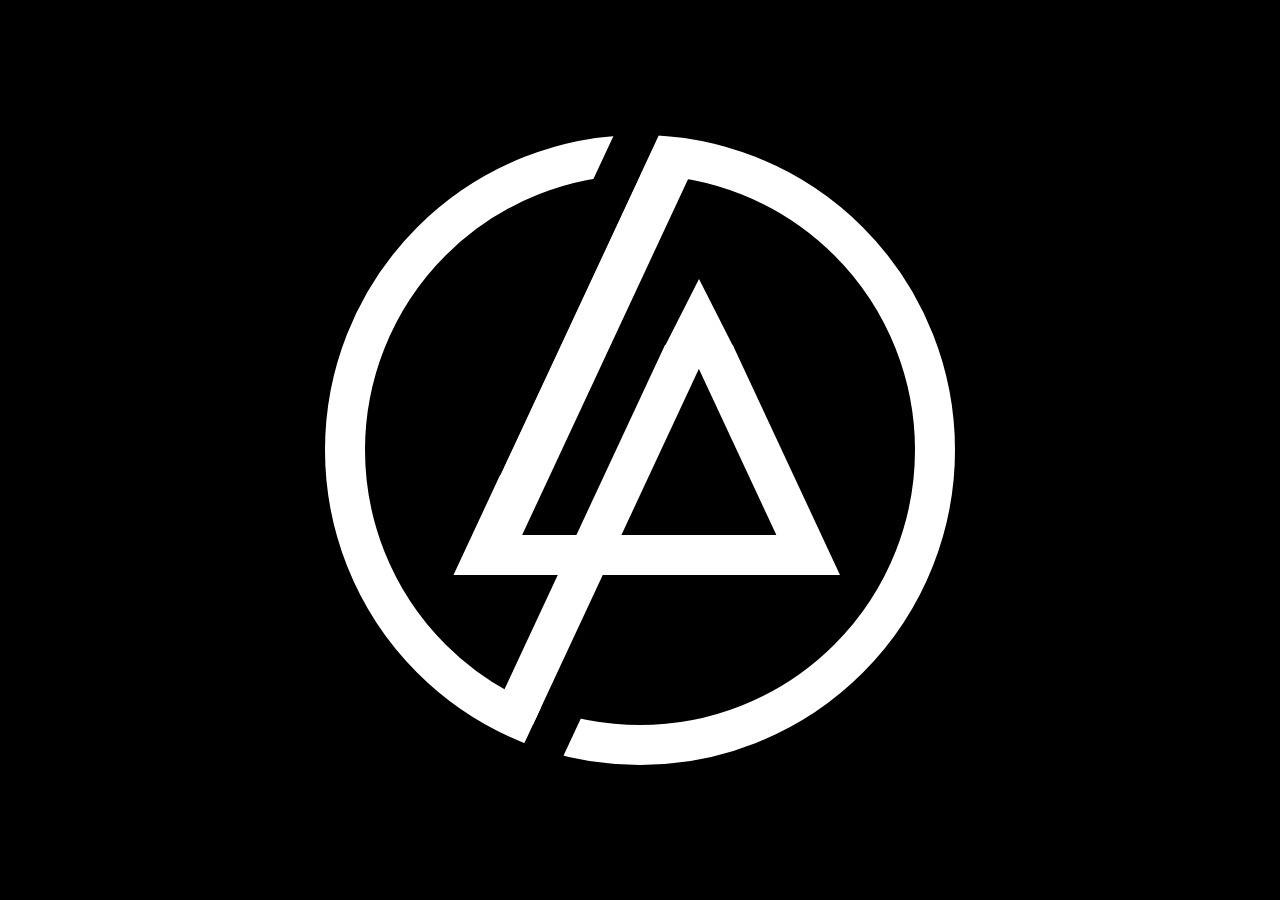
==== index.html @ e07fd2ea "feat: 使用 HTML 和 CSS 实现 Linkin Park Logo 效果" ====
<!doctype html>
<html lang="zh-CN">
  <head>
    <meta charset="UTF-8" />
    <meta name="viewport" content="width=device-width, initial-scale=1.0" />
    <title>LP</title>
    <link rel="stylesheet" href="style.css" />
  </head>
  <body>
    <div class="linkin-park">
      <div class="bottom"></div>
      <div class="right"></div>
      <div class="touch-line"></div>
      <div class="triangle"></div>
    </div>
  </body>
</html>
---- style.css ----
body {
  margin: 0;
  overflow: hidden;
  position: relative;
  width: 100vw;
  height: 100vh;
  display: flex;
  justify-content: center;
  align-items: center;
  background-color: #000000;
}
.linkin-park {
  position: relative;
  width: 550px;
  height: 550px;
  background-color: #000000;
  border-radius: 50%;
  border: 40px solid #ffffff;
}
.linkin-park::before {
  content: "";
  position: absolute;
  background-color: #ffffff;
  width: 50px;
  height: 400px;
  left: 50%;
  transform: skew(-25deg);
  transform-origin: top;
}
.bottom {
  position: relative;
  background-color: #ffffff;
  width: 40px;
  height: 330px;
  left: 18%;
  transform: rotate(90deg);
  transform-origin: bottom;
  top: 50px;
}
.right {
  position: absolute;
  background-color: #ffffff;
  width: 45px;
  height: 230px;
  left: 430px;
  transform: skew(25deg);
  transform-origin: bottom;
  top: 170px;
}
.touch-line {
  position: absolute;
  background-color: #ffffff;
  width: 45px;
  height: 380px;
  left: 300px;
  transform: skew(-25deg);
  transform-origin: top;
  top: 170px;
  box-shadow:
    45px 250px 0 0 #000000,
    -149px -250px 0 0 #000000;
}
.triangle {
  position: relative;
  width: 0;
  height: 0;
  border-width: 0 35px 69px 35px;
  border-color: transparent transparent #ffffff transparent;
  border-style: solid;
  left: 298.5px;
  bottom: 226px;
}
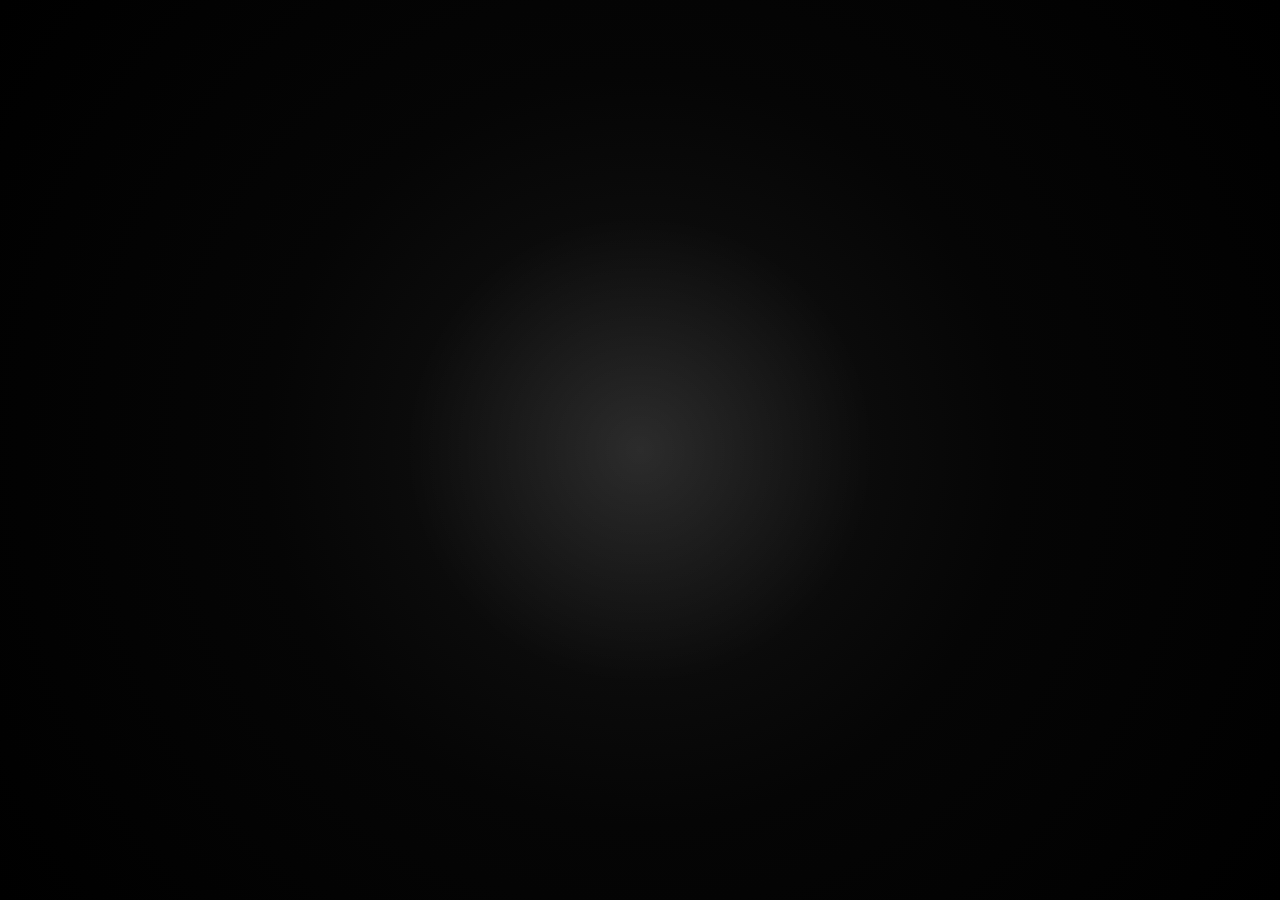
==== commit f2e6a165: "video" ====
--- a/index.html
+++ b/index.html
@@ -5,13 +5,21 @@
     <meta name="viewport" content="width=device-width, initial-scale=1.0" />
     <title>LP</title>
     <link rel="stylesheet" href="style.css" />
+    <meta http-equiv="refresh" content="2;url=full_background_video/index.html" />
   </head>
   <body>
-    <div class="linkin-park">
-      <div class="bottom"></div>
-      <div class="right"></div>
-      <div class="touch-line"></div>
-      <div class="triangle"></div>
+    <div class="logo-stage">
+      <div class="linkin-park" aria-hidden="true">
+        <div class="logo-ring logo-piece"></div>
+        <div class="center-line logo-piece"></div>
+        <div class="bottom logo-piece"></div>
+        <div class="right logo-piece"></div>
+        <div class="touch-line logo-piece"></div>
+        <div class="triangle logo-piece"></div>
+      </div>
     </div>
+    <script>
+      
+    </script>
   </body>
 </html>
--- a/style.css
+++ b/style.css
@@ -1,72 +1,250 @@
+:root {
+  --logo-size: 550px;
+  --scale: 1;
+  --logo-color: #ffffff;
+  --dissolve-delay: 0.22s;
+  --dissolve-duration: 1.35s;
+}
+
+@media (max-width: 600px) {
+  :root {
+    --logo-size: 150px;
+    --scale: calc(150 / 550);
+  }
+}
+
 body {
   margin: 0;
   overflow: hidden;
   position: relative;
   width: 100vw;
-  height: 100vh;
-  display: flex;
-  justify-content: center;
-  align-items: center;
-  background-color: #000000;
-}
+  min-height: 100dvh;
+  display: grid;
+  place-items: center;
+  background:
+    radial-gradient(circle at center, rgba(255, 255, 255, 0.1), transparent 30%),
+    radial-gradient(circle at center, #141414 0%, #050505 48%, #000000 100%);
+}
+
+.logo-stage {
+  position: fixed;
+  inset: 0;
+  width: 100vw;
+  height: 100dvh;
+  isolation: isolate;
+}
+
+.logo-stage::after {
+  content: "";
+  position: absolute;
+  inset: 50% auto auto 50%;
+  width: calc(var(--logo-size) * 0.9);
+  height: calc(var(--logo-size) * 0.9);
+  border-radius: 50%;
+  background: radial-gradient(circle, rgba(255, 255, 255, 0.2), transparent 68%);
+  transform: translate(-50%, -50%);
+  filter: blur(38px);
+  opacity: 0.45;
+  animation: haze-fade var(--dissolve-duration) ease-out var(--dissolve-delay) forwards;
+}
+
 .linkin-park {
-  position: relative;
+  position: absolute;
+  top: 50%;
+  left: 50%;
   width: 550px;
   height: 550px;
-  background-color: #000000;
+  transform: translate(-50%, -50%) scale(var(--scale));
+  transform-origin: center;
+  flex-shrink: 0;
+  animation: logo-glow var(--dissolve-duration) ease-out var(--dissolve-delay) forwards;
+}
+
+.logo-piece {
+  position: absolute;
+  background-color: var(--logo-color);
+  backface-visibility: hidden;
+  transform: var(--base-transform, none);
+  transform-origin: var(--origin, center);
+  animation-duration: var(--dissolve-duration);
+  animation-delay: var(--piece-delay, var(--dissolve-delay));
+  animation-fill-mode: forwards;
+  animation-timing-function: cubic-bezier(0.22, 0.72, 0.18, 1);
+  will-change: transform, opacity, filter;
+}
+
+.logo-ring {
+  top: 0;
+  left: 0;
+  width: 550px;
+  height: 550px;
   border-radius: 50%;
-  border: 40px solid #ffffff;
-}
-.linkin-park::before {
-  content: "";
-  position: absolute;
-  background-color: #ffffff;
+  border: 40px solid var(--logo-color);
+  background: transparent;
+  --piece-delay: calc(var(--dissolve-delay) + 0.04s);
+  animation-name: smoky-dissolve;
+}
+
+.center-line {
   width: 50px;
-  height: 400px;
+  height: 392px;
   left: 50%;
-  transform: skew(-25deg);
-  transform-origin: top;
-}
+  top: 8px;
+  --base-transform: skew(-25deg);
+  --origin: top;
+  --piece-delay: calc(var(--dissolve-delay) + 0.12s);
+  animation-name: smoky-dissolve;
+}
+
 .bottom {
-  position: relative;
-  background-color: #ffffff;
   width: 40px;
   height: 330px;
   left: 18%;
-  transform: rotate(90deg);
-  transform-origin: bottom;
   top: 50px;
-}
+  --base-transform: rotate(90deg);
+  --origin: bottom;
+  --piece-delay: calc(var(--dissolve-delay) + 0.08s);
+  animation-name: smoky-dissolve-mirror;
+}
+
 .right {
-  position: absolute;
-  background-color: #ffffff;
   width: 45px;
   height: 230px;
   left: 430px;
-  transform: skew(25deg);
-  transform-origin: bottom;
   top: 170px;
-}
+  --base-transform: skew(25deg);
+  --origin: bottom;
+  --piece-delay: calc(var(--dissolve-delay) + 0.16s);
+  animation-name: smoky-dissolve;
+}
+
 .touch-line {
-  position: absolute;
-  background-color: #ffffff;
   width: 45px;
   height: 380px;
   left: 300px;
-  transform: skew(-25deg);
-  transform-origin: top;
   top: 170px;
+  --base-transform: skew(-25deg);
+  --origin: top;
+  --piece-delay: calc(var(--dissolve-delay) + 0.22s);
+  animation-name: smoky-dissolve-mirror;
   box-shadow:
     45px 250px 0 0 #000000,
-    -149px -250px 0 0 #000000;
-}
+    -146px -250px 0 0 #000000,
+    0 0 0 rgba(255, 255, 255, 0);
+}
+
 .triangle {
-  position: relative;
   width: 0;
   height: 0;
   border-width: 0 35px 69px 35px;
-  border-color: transparent transparent #ffffff transparent;
+  border-color: transparent transparent var(--logo-color) transparent;
   border-style: solid;
   left: 298.5px;
-  bottom: 226px;
-}
+  top: 104px;
+  background: transparent;
+  --piece-delay: calc(var(--dissolve-delay) + 0.28s);
+  animation-name: smoky-dissolve;
+}
+
+@keyframes logo-glow {
+  0%,
+  20% {
+    opacity: 1;
+    filter: drop-shadow(0 0 0 rgba(255, 255, 255, 0));
+  }
+
+  60% {
+    opacity: 1;
+    filter: drop-shadow(0 0 26px rgba(255, 255, 255, 0.28));
+  }
+
+  100% {
+    opacity: 0;
+    filter: blur(12px) drop-shadow(0 0 40px rgba(255, 255, 255, 0.24));
+  }
+}
+
+@keyframes smoky-dissolve {
+  0%,
+  18% {
+    opacity: 1;
+    transform: var(--base-transform, none);
+    filter: blur(0);
+  }
+
+  58% {
+    opacity: 1;
+    transform: var(--base-transform, none);
+    filter: blur(1px);
+  }
+
+  100% {
+    opacity: 0;
+    transform:
+      var(--base-transform, none)
+      translate3d(90px, -70px, 0)
+      rotate(-24deg)
+      skewX(46deg)
+      scale(1.16);
+    filter: blur(22px);
+  }
+}
+
+@keyframes smoky-dissolve-mirror {
+  0%,
+  18% {
+    opacity: 1;
+    transform: var(--base-transform, none);
+    filter: blur(0);
+  }
+
+  58% {
+    opacity: 1;
+    transform: var(--base-transform, none);
+    filter: blur(1px);
+  }
+
+  100% {
+    opacity: 0;
+    transform:
+      var(--base-transform, none)
+      translate3d(-84px, -64px, 0)
+      rotate(18deg)
+      skewX(-52deg)
+      scale(1.14);
+    filter: blur(20px);
+  }
+}
+
+@keyframes haze-fade {
+  0%,
+  25% {
+    opacity: 0.35;
+    transform: translate(-50%, -50%) scale(0.9);
+  }
+
+  60% {
+    opacity: 0.55;
+    transform: translate(-50%, -50%) scale(1);
+  }
+
+  100% {
+    opacity: 0;
+    transform: translate(-50%, -58%) scale(1.18);
+  }
+}
+
+@media (prefers-reduced-motion: reduce) {
+  .logo-stage::after,
+  .linkin-park,
+  .logo-piece {
+    animation: none;
+    filter: none;
+    opacity: 1;
+    transform: var(--base-transform, none);
+  }
+
+  .linkin-park {
+    transform: translate(-50%, -50%) scale(var(--scale));
+  }
+}
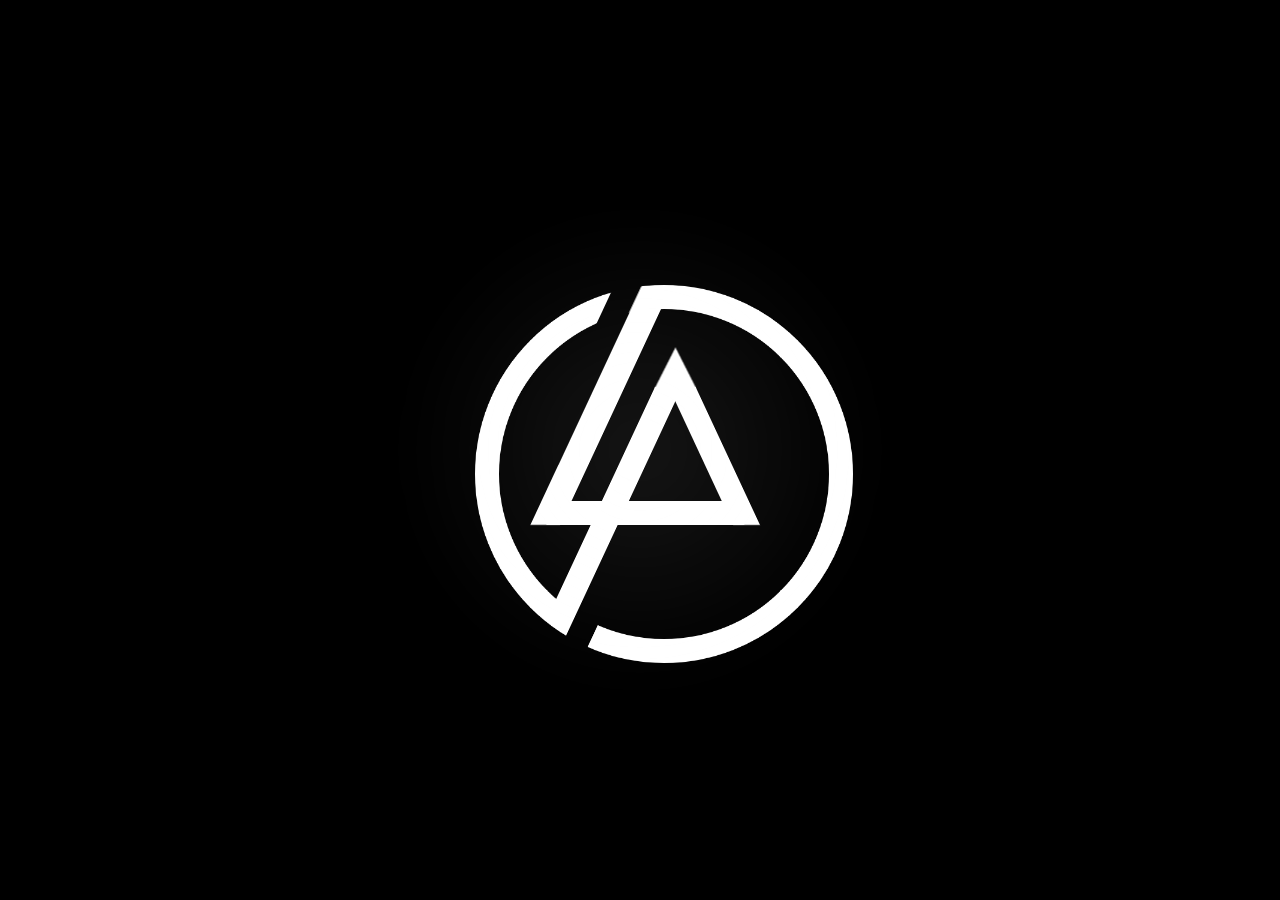
==== commit e2c52a2f: "取消跳转" ====
--- a/index.html
+++ b/index.html
@@ -5,9 +5,15 @@
     <meta name="viewport" content="width=device-width, initial-scale=1.0" />
     <title>LP</title>
     <link rel="stylesheet" href="style.css" />
-    <meta http-equiv="refresh" content="2;url=full_background_video/index.html" />
   </head>
   <body>
+    <div class="video-container">
+      <video autoplay muted loop playsinline id="bg-video">
+        <source src="https://media.w3.org/2010/05/sintel/trailer.mp4" type="video/mp4" />
+        您的浏览器不支持 HTML5 视频。
+      </video>
+    </div>
+
     <div class="logo-stage">
       <div class="linkin-park" aria-hidden="true">
         <div class="logo-ring logo-piece"></div>
@@ -18,8 +24,53 @@
         <div class="triangle logo-piece"></div>
       </div>
     </div>
+
+    <button id="music-btn" class="music-control-btn" type="button" aria-label="播放声音">
+      <svg viewBox="0 0 24 24" width="40" height="40" fill="currentColor" aria-hidden="true">
+        <path d="M12 3v10.55c-.59-.34-1.27-.55-2-.55-2.21 0-4 1.79-4 4s1.79 4 4 4 4-1.79 4-4V7h4V3h-6z" />
+      </svg>
+    </button>
+
     <script>
-      
+      const video = document.getElementById("bg-video");
+      const musicBtn = document.getElementById("music-btn");
+      let isReady = false;
+
+      const enterVideo = () => {
+        if (isReady) {
+          return;
+        }
+
+        isReady = true;
+        video.play().catch(() => {});
+        document.body.classList.add("is-video-ready");
+      };
+
+      video.addEventListener("canplay", enterVideo, { once: true });
+
+      if (video.readyState >= HTMLMediaElement.HAVE_FUTURE_DATA) {
+        enterVideo();
+      }
+
+      document.addEventListener(
+        "touchstart",
+        () => {
+          if (video.paused) {
+            video.play().catch(() => {});
+          }
+        },
+        { once: true },
+      );
+
+      musicBtn.addEventListener("click", () => {
+        video.muted = false;
+        video.play().catch(() => {});
+        musicBtn.classList.add("fade-out");
+
+        setTimeout(() => {
+          musicBtn.remove();
+        }, 1200);
+      });
     </script>
   </body>
 </html>
--- a/style.css
+++ b/style.css
@@ -2,8 +2,16 @@
   --logo-size: 550px;
   --scale: 1;
   --logo-color: #ffffff;
-  --dissolve-delay: 0.22s;
-  --dissolve-duration: 1.35s;
+  --dissolve-delay: 0.36s;
+  --dissolve-duration: 1.12s;
+  --button-delay: calc(var(--dissolve-delay) + 0.42s);
+}
+
+@media (min-width: 601px) {
+  :root {
+    /* 桌面端比例：假设你希望在桌面端也小一点 */
+    --scale: 0.6; 
+  }
 }
 
 @media (max-width: 600px) {
@@ -26,12 +34,41 @@
     radial-gradient(circle at center, #141414 0%, #050505 48%, #000000 100%);
 }
 
+.video-container {
+  position: fixed;
+  inset: 0;
+  width: 100vw;
+  height: 100dvh;
+  z-index: 0;
+  overflow: hidden;
+  background-color: #000000;
+}
+
+#bg-video {
+  display: block;
+  width: 100%;
+  height: 100%;
+  object-fit: cover;
+  opacity: 0;
+  transform: scale(1.04);
+  transition:
+    opacity 0.8s ease,
+    transform 1.4s ease;
+}
+
+body.is-video-ready #bg-video {
+  opacity: 1;
+  transform: scale(1);
+}
+
 .logo-stage {
   position: fixed;
   inset: 0;
   width: 100vw;
   height: 100dvh;
   isolation: isolate;
+  z-index: 2;
+  pointer-events: none;
 }
 
 .logo-stage::after {
@@ -45,6 +82,9 @@
   transform: translate(-50%, -50%);
   filter: blur(38px);
   opacity: 0.45;
+}
+
+body.is-video-ready .logo-stage::after {
   animation: haze-fade var(--dissolve-duration) ease-out var(--dissolve-delay) forwards;
 }
 
@@ -57,6 +97,9 @@
   transform: translate(-50%, -50%) scale(var(--scale));
   transform-origin: center;
   flex-shrink: 0;
+}
+
+body.is-video-ready .linkin-park {
   animation: logo-glow var(--dissolve-duration) ease-out var(--dissolve-delay) forwards;
 }
 
@@ -66,11 +109,26 @@
   backface-visibility: hidden;
   transform: var(--base-transform, none);
   transform-origin: var(--origin, center);
+  --drift-x: 14px;
+  --drift-y: -18px;
+  --drift-rotate: -8deg;
+  --drift-skew: 9deg;
+  --drift-scale: 1.05;
+  --dissolve-x: 128px;
+  --dissolve-y: -150px;
+  --dissolve-rotate: -34deg;
+  --dissolve-skew: 42deg;
+  --dissolve-scale: 1.2;
+  --dissolve-blur: 28px;
   animation-duration: var(--dissolve-duration);
   animation-delay: var(--piece-delay, var(--dissolve-delay));
   animation-fill-mode: forwards;
-  animation-timing-function: cubic-bezier(0.22, 0.72, 0.18, 1);
+  animation-timing-function: cubic-bezier(0.16, 0.74, 0.24, 1);
   will-change: transform, opacity, filter;
+}
+
+body.is-video-ready .logo-piece {
+  animation-name: smoky-dissolve;
 }
 
 .logo-ring {
@@ -82,7 +140,17 @@
   border: 40px solid var(--logo-color);
   background: transparent;
   --piece-delay: calc(var(--dissolve-delay) + 0.04s);
-  animation-name: smoky-dissolve;
+  --drift-x: -14px;
+  --drift-y: -18px;
+  --drift-rotate: 5deg;
+  --drift-skew: 0deg;
+  --drift-scale: 1.04;
+  --dissolve-x: -54px;
+  --dissolve-y: -112px;
+  --dissolve-rotate: 18deg;
+  --dissolve-skew: 0deg;
+  --dissolve-scale: 1.24;
+  --dissolve-blur: 26px;
 }
 
 .center-line {
@@ -93,7 +161,17 @@
   --base-transform: skew(-25deg);
   --origin: top;
   --piece-delay: calc(var(--dissolve-delay) + 0.12s);
-  animation-name: smoky-dissolve;
+  --drift-x: 18px;
+  --drift-y: -28px;
+  --drift-rotate: -8deg;
+  --drift-skew: 5deg;
+  --drift-scale: 1.05;
+  --dissolve-x: 122px;
+  --dissolve-y: -188px;
+  --dissolve-rotate: -32deg;
+  --dissolve-skew: 36deg;
+  --dissolve-scale: 1.2;
+  --dissolve-blur: 32px;
 }
 
 .bottom {
@@ -104,7 +182,17 @@
   --base-transform: rotate(90deg);
   --origin: bottom;
   --piece-delay: calc(var(--dissolve-delay) + 0.08s);
-  animation-name: smoky-dissolve-mirror;
+  --drift-x: -24px;
+  --drift-y: -12px;
+  --drift-rotate: 10deg;
+  --drift-skew: -6deg;
+  --drift-scale: 1.04;
+  --dissolve-x: -158px;
+  --dissolve-y: -90px;
+  --dissolve-rotate: 34deg;
+  --dissolve-skew: -34deg;
+  --dissolve-scale: 1.18;
+  --dissolve-blur: 29px;
 }
 
 .right {
@@ -115,7 +203,17 @@
   --base-transform: skew(25deg);
   --origin: bottom;
   --piece-delay: calc(var(--dissolve-delay) + 0.16s);
-  animation-name: smoky-dissolve;
+  --drift-x: 26px;
+  --drift-y: -18px;
+  --drift-rotate: 8deg;
+  --drift-skew: 7deg;
+  --drift-scale: 1.05;
+  --dissolve-x: 178px;
+  --dissolve-y: -126px;
+  --dissolve-rotate: 38deg;
+  --dissolve-skew: 31deg;
+  --dissolve-scale: 1.2;
+  --dissolve-blur: 31px;
 }
 
 .touch-line {
@@ -126,7 +224,17 @@
   --base-transform: skew(-25deg);
   --origin: top;
   --piece-delay: calc(var(--dissolve-delay) + 0.22s);
-  animation-name: smoky-dissolve-mirror;
+  --drift-x: -18px;
+  --drift-y: -34px;
+  --drift-rotate: -9deg;
+  --drift-skew: -5deg;
+  --drift-scale: 1.05;
+  --dissolve-x: -112px;
+  --dissolve-y: -214px;
+  --dissolve-rotate: -30deg;
+  --dissolve-skew: -32deg;
+  --dissolve-scale: 1.21;
+  --dissolve-blur: 34px;
   box-shadow:
     45px 250px 0 0 #000000,
     -146px -250px 0 0 #000000,
@@ -143,76 +251,140 @@
   top: 104px;
   background: transparent;
   --piece-delay: calc(var(--dissolve-delay) + 0.28s);
-  animation-name: smoky-dissolve;
+  --drift-x: 12px;
+  --drift-y: -38px;
+  --drift-rotate: -7deg;
+  --drift-skew: 3deg;
+  --drift-scale: 1.06;
+  --dissolve-x: 72px;
+  --dissolve-y: -234px;
+  --dissolve-rotate: -26deg;
+  --dissolve-skew: 18deg;
+  --dissolve-scale: 1.17;
+  --dissolve-blur: 36px;
+}
+
+.music-control-btn {
+  position: fixed;
+  top: 50%;
+  left: 50%;
+  z-index: 3;
+  display: flex;
+  justify-content: center;
+  align-items: center;
+  width: 70px;
+  height: 70px;
+  padding: 0;
+  color: #ffffff;
+  background: rgba(255, 255, 255, 0.15);
+  border: 2px solid rgba(255, 255, 255, 0.5);
+  border-radius: 50%;
+  box-shadow: 0 0 20px rgba(0, 0, 0, 0.3);
+  backdrop-filter: blur(10px);
+  cursor: pointer;
+  opacity: 0;
+  visibility: hidden;
+  pointer-events: none;
+  transform: translate(-50%, -50%) scale(0.86);
+  transition:
+    opacity 1s ease,
+    visibility 1s ease,
+    transform 0.5s ease,
+    background 0.3s ease;
+}
+
+body.is-video-ready .music-control-btn {
+  animation: music-button-reveal 0.9s ease var(--button-delay) forwards;
+}
+
+.music-control-btn:hover {
+  background: rgba(255, 255, 255, 0.25);
+  transform: translate(-50%, -50%) scale(1.1);
+}
+
+body.is-video-ready .music-control-btn.fade-out,
+.music-control-btn.fade-out {
+  animation: none;
+  opacity: 0;
+  visibility: hidden;
+  pointer-events: none;
+  transform: translate(-50%, -50%) scale(0.82);
+}
+
+@keyframes music-button-reveal {
+  0% {
+    opacity: 0;
+    visibility: visible;
+    pointer-events: none;
+    transform: translate(-50%, -50%) scale(0.86);
+  }
+
+  100% {
+    opacity: 1;
+    visibility: visible;
+    pointer-events: auto;
+    transform: translate(-50%, -50%) scale(1);
+  }
 }
 
 @keyframes logo-glow {
   0%,
   20% {
     opacity: 1;
+    transform: translate(-50%, -50%) scale(var(--scale)) scale(1);
     filter: drop-shadow(0 0 0 rgba(255, 255, 255, 0));
   }
 
   60% {
     opacity: 1;
+    transform: translate(-50%, -50%) scale(var(--scale)) scale(1.045);
     filter: drop-shadow(0 0 26px rgba(255, 255, 255, 0.28));
   }
 
   100% {
     opacity: 0;
+    transform: translate(-50%, -50%) scale(var(--scale)) scale(1.13);
     filter: blur(12px) drop-shadow(0 0 40px rgba(255, 255, 255, 0.24));
   }
 }
 
 @keyframes smoky-dissolve {
   0%,
-  18% {
+  24% {
     opacity: 1;
     transform: var(--base-transform, none);
-    filter: blur(0);
-  }
-
-  58% {
-    opacity: 1;
-    transform: var(--base-transform, none);
-    filter: blur(1px);
+    filter: blur(0) brightness(1);
+  }
+
+  54% {
+    opacity: 0.92;
+    transform:
+      var(--base-transform, none)
+      translate3d(1px, -2px, 0)
+      scale(1.01);
+    filter: blur(0.8px) brightness(1.25);
+  }
+
+  72% {
+    opacity: 0.58;
+    transform:
+      var(--base-transform, none)
+      translate3d(var(--drift-x), var(--drift-y), 0)
+      rotate(var(--drift-rotate))
+      skewX(var(--drift-skew))
+      scale(var(--drift-scale));
+    filter: blur(7px) brightness(1.36);
   }
 
   100% {
     opacity: 0;
     transform:
       var(--base-transform, none)
-      translate3d(90px, -70px, 0)
-      rotate(-24deg)
-      skewX(46deg)
-      scale(1.16);
-    filter: blur(22px);
-  }
-}
-
-@keyframes smoky-dissolve-mirror {
-  0%,
-  18% {
-    opacity: 1;
-    transform: var(--base-transform, none);
-    filter: blur(0);
-  }
-
-  58% {
-    opacity: 1;
-    transform: var(--base-transform, none);
-    filter: blur(1px);
-  }
-
-  100% {
-    opacity: 0;
-    transform:
-      var(--base-transform, none)
-      translate3d(-84px, -64px, 0)
-      rotate(18deg)
-      skewX(-52deg)
-      scale(1.14);
-    filter: blur(20px);
+      translate3d(var(--dissolve-x), var(--dissolve-y), 0)
+      rotate(var(--dissolve-rotate))
+      skewX(var(--dissolve-skew))
+      scale(var(--dissolve-scale));
+    filter: blur(var(--dissolve-blur)) brightness(1.08);
   }
 }
 
@@ -237,14 +409,25 @@
 @media (prefers-reduced-motion: reduce) {
   .logo-stage::after,
   .linkin-park,
-  .logo-piece {
+  .logo-piece,
+  .music-control-btn {
     animation: none;
     filter: none;
-    opacity: 1;
     transform: var(--base-transform, none);
   }
 
   .linkin-park {
     transform: translate(-50%, -50%) scale(var(--scale));
   }
-}
+
+  body.is-video-ready .logo-stage {
+    opacity: 0;
+  }
+
+  body.is-video-ready .music-control-btn {
+    opacity: 1;
+    visibility: visible;
+    pointer-events: auto;
+    transform: translate(-50%, -50%) scale(1);
+  }
+}
